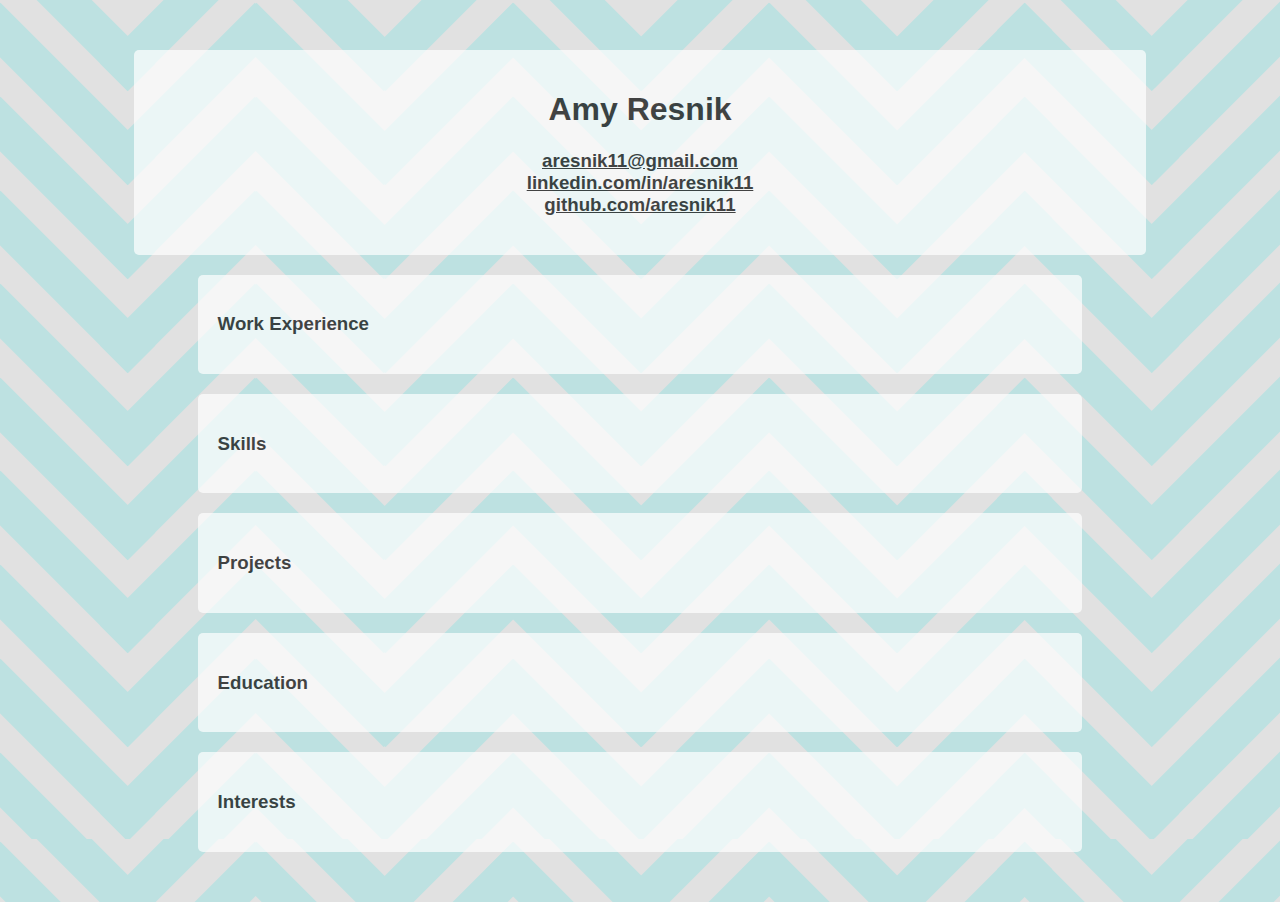
==== index.html @ 42733b4d "update" ====
<!DOCTYPE html>
<html>
<head>
  <title>Amy Resnik</title>
  <!--Links css and js files, includes jQuery library -->
  <link rel="stylesheet" type="text/css" href="index.css">
  <script src="https://ajax.googleapis.com/ajax/libs/jquery/3.1.0/jquery.min.js"></script>
  <script type="text/javascript" src="index.js"></script>
</head>
<body>
  <!--name, email, social links-->
  <header>
    <h1>Amy Resnik</h1>
    <h3>
      <a href="mailto:aresnik11@gmail.com" target="_blank">aresnik11@gmail.com</a>
      <br>
      <a href="http://www.linkedin.com/in/aresnik11" target="_blank">linkedin.com/in/aresnik11</a>
      <br>
      <a href="https://github.com/aresnik11" target="_blank">github.com/aresnik11</a>
    </h3>
  </header>
  <!-- -->
 <div class="menu">
    <h3>Work Experience</h3>
      <div>
        <p>
          <span id="hover"><b>BounceX</b></span><span id="right"><b>New York, NY</b></span>
          <br>
          <span id="hover"><i>Senior Product Integrity Manager</i></span><span id="right">August 2018 &#8211; Present</span>
          <ul>
            <li>Lead product QA for BounceX’s top revenue driving product, behavioral email, and newest product, web push notifications</li>
            <li>Validate the functional, UI, UX, and data components of new products and features throughout all phases of the software development lifecycle</li>
            <li>Collaborate with engineers and product managers to create acceptance criteria for new features</li>
            <li>Participate in feature kickoff and sprint planning meetings</li>
            <li>Work with automation engineers to build smoke tests for the email product and create test coverage for new features</li>
            <li>Oversee the creation and execution of test plans by team members</li>
          </ul>      
        </p>
        <p>
          <span id="hover"><i>Product Integrity Manager</i></span><span id="right">March 2018 &#8211; August 2018</span>
          <ul>
            <li>Managed and prioritized new product and feature tasks for the team</li>
            <li>Developed and executed comprehensive test plans confirming all test cases and acceptance criteria</li>
            <li>Collaborated with engineers and product managers to successfully validate and roll out product feed email campaigns and web push notifications</li>
            <li>Responsible for platform level bug replication, reporting, prioritization, and verification</li>
            <li>Educated and guided team members on new products, features, and processes</li>
          </ul>      
        </p>
        <p>
          <span id="hover"><i>Senior Integrity Analyst</i></span><span id="right">January 2017 &#8211; March 2018</span>
          <ul>
            <li>Validated the functionality, logic, and user experience of new features and custom campaigns and integrations</li>
            <li>Single-handedly certified the logic and functionality of an entirely new email product, and worked cross-functionally to ensure a successful rollout</li>
            <li>Identified areas for improvement in testing processes and the email product itself, and collaborated to implement updates</li>
            <li>Trained and mentored team members working on the email product</li>
            <li>Managed and prioritized email campaign and integration tasks for the team</li>
          </ul>      
        </p>
        <p>
          <span id="hover"><i>Product Integrity Analyst</i></span><span id="right">June 2015 &#8211; January 2017</span>
          <ul>
            <li>Collaborated with account managers and engineers to successfully integrate clients into the BounceX platform</li>
            <li>Validated the functionality, logic, and user experience of campaigns and integrations</li>
            <li>Responsible for campaign troubleshooting and bug reporting</li>
            <li>Gained expertise and a technical understanding of the email product through exploration and working closely with engineers</li>
            <li>Developed a formal testing process and in-depth documentation for the email product</li>
            <li>Worked with accounts team to create best practices and optimize campaign effectiveness</li>
          </ul>        
        </p>
<!--
        <br>
        <p>
          <span id="hover"><b>Transamerica Retirement Solutions</b></span><span id="right"><b>Harrison, NY</b></span>
          <br>
          <span id="hover"><i>Email Marketing Intern</i></span><span id="right">June &#8211; August 2013, 2014</span>
          <ul>
            <li>Coded hundreds of marketing emails and newsletters in HTML and CSS</li>
            <li>Sent emails to clients using ExactTarget and analyzed the open rates and click data</li>
            <li>Tested the impact of subject lines and article placement on click through rates</li>
            <li>Developed email templates using CSS in ExactTarget to make code consistent across emails</li>
            <li>Pulled retirement outlook data and showed that outlooks improved following OnTrack mailings</li>
            <li>Analyzed PortfolioXpress tool versus DIY rate of returns by age group</li>
            <li>Updated data and graphs for quarterly reports</li>
          </ul>
        </p>
        <br>
        <p>
          <span id="hover"><b>Hamilton College Mathematics Department</b></span><span id="right"><b>Clinton, NY</b></span>
          <br>
          <span id="hover"><i>Mathematics Grader</i></span><span id="right">January 2013 &#8211; May 2015</span>
          <ul>
            <li>Selected by Department to assist in grading homework assignments on a weekly basis</li>
            <li>Corrected assignments for linear algebra, statistics, probability theory and modern algebra</li>
          </ul>
        </p>
        <br>
        <p>
          <span id="hover"><b>Hamilton College Computer Science Department</b></span><span id="right"><b>Clinton, NY</b></span>
          <br>
          <span id="hover"><i>Teaching Assistant</i></span><span id="right">January &#8211; May 2013</span>
          <ul>
            <li>Selected by Department to run lab hours after excelling in an introductory computer science course</li>
            <li>Assisted introductory level students complete programming assignments in Python and C++</li>
          </ul>
        </p>
-->
      </div>
  </div>  
  <div class="menu">
    <h3>Skills</h3>
      <div>
        <ul>
          <li>JavaScript</li>
          <li>HTML</li>
          <li>CSS</li>
          <li>Jira</li>
          <li>Wrike</li>
          <li>Postman</li>
          <li>Looker</li>
          <li>Microsoft Office Suite</li>
        </ul>
      </div>
  </div>
  <div class="menu">
    <h3>Projects</h3>
      <div>
        <ul>
          <li>Learned HTML, CSS, JavaScript, Adobe PhotoShop and Dreamweaver in a web design class while studying abroad in Dublin, Ireland. For the final project, developed a promotional website for traveling to Ireland. <a href="ireland/ireland.html" target="_blank">Visit website</a>.</li>
        </ul>
      </div>
  </div>
  <div class="menu">
  	<h3>Education</h3>
      <div>
        <p>
          <span id="hover"><b>Hamilton College</b></span><span id="right"><b>Clinton, NY</b></span>
          <br>
          <i>Bachelor of Arts degree</i><span id="right">August 2011 &#8211; May 2015</span>
          <ul>
            <li>Major: Mathematics</li>
            <li>Minor: Computer Science</li>
          </ul>
        </p>
<!--
        <br>
        <p>
          <span id="hover"><b>University College Dublin</b></span><span id="right"><b>Dublin, Ireland</b></span>
          <br>
          <i>Semester Abroad</i><span id="right">January &#8211; May 2014</span>
          <ul>
            <li>Developed a <a href="ireland/ireland.html" target="_blank">website</a> for traveling to Ireland in a web design course</li>
          </ul>
        </p>
        <br>
        <p>
          <span id="hover"><b>Horace Greeley High School</b></span><span id="right"><b>Chappaqua, NY</b></span>
          <br>
          <i>Graduated Cum Laude</i><span id="right">September 2007 &#8211; June 2011</span>
        </p>
-->
      </div>
  </div>
<!--
  <div class="menu">
  	<h3>Relevant Courses</h3>
      <div>
        <table>
          <tr>
            <td>
              <ul>
                <li>Senior Seminar in Applied Statistics</li>
                <li>Cryptography</li>
                <li>Fractal Geometry</li>
                <li>Modern Algebra</li>
                <li>Real Analysis</li>
                <li>Probability Theory</li>
                <li>Statistical Analysis of Data</li>
                <li>Differential Equations</li>
                <li>Linear Algebra</li>
                <li>Calculus</li>
            	</ul>
            </td>
            <td width="15%">&nbsp;</td>
            <td>
              <ul>
                <li>Web Design</li>
              	<li>Intro to Computer Science</li>
                <li>Data Structures</li>
                <li>Principles of Programming Languages</li>
                <li>Computer Organization &amp; Assembly Language</li>
                <li>Applied Theory</li>
                <li>Algorithms</li>
                <li>Artificial Intelligence</li>
              </ul>
           </td>
         </tr>
      </table>  
      <p>
        <span id="hover"><i>Web Design Final Project:</i></span> Learned HTML, CSS, JavaScript, PHP, Adobe PhotoShop and Dreamweaver in a web design class while abroad in Dublin, Ireland. For the final project, developed a promotional website for traveling to Ireland. <a href="ireland/ireland.html" target="_blank">Visit website</a>.
      </p>
    </div>
  </div>
-->
  <div class="menu">
  	<h3>Interests</h3>
      <div>
  			<ul>
          <li>Mystery/suspense novels</li>
          <li>Sudoku and Ken Ken puzzles</li>
          <li>Travel</li>
          <li>Houseplants</li>
          <li>New York Yankees</li>
          <li>Harry Potter</li>
        </ul>
      </div>
  </div>
</body>
</html>
---- index.css ----
@charset "UTF-8";

/* background image from: http://tastingmysweetcreations.blogspot.com/2012/04/background-changes.html */

body {
	background-image: url('chevron-gray-turquoise2.png');
	font-family:Helvetica, Arial, sans-serif;
	color:#000;
	font-size:16px;
	margin-top:50px;
	margin-bottom:50px;
}

div, header {
	border-radius:5px; /* rounds edges */
	z-index:1;
	background-color:#FFF;
	opacity:0.7;
}

header {
	padding:20px;
	margin-left:10%;
	margin-right:10%;
	text-align:center;
}

#hover:hover, h3:hover, h1:hover, a:hover {
	color:#0CC; /* changes text color on hover of element */
}

a {
	color:#000;
}

.menu {
	margin-top:20px;
	margin-left:15%;
	margin-right:15%;
	padding:20px;
}

.menu div { /* all divs within the menu class */
	display:none; /* this is needed to have tabs closed by default */
	margin-left:5%;
	margin-right:5%;
}

#right {
	float:right;	
}
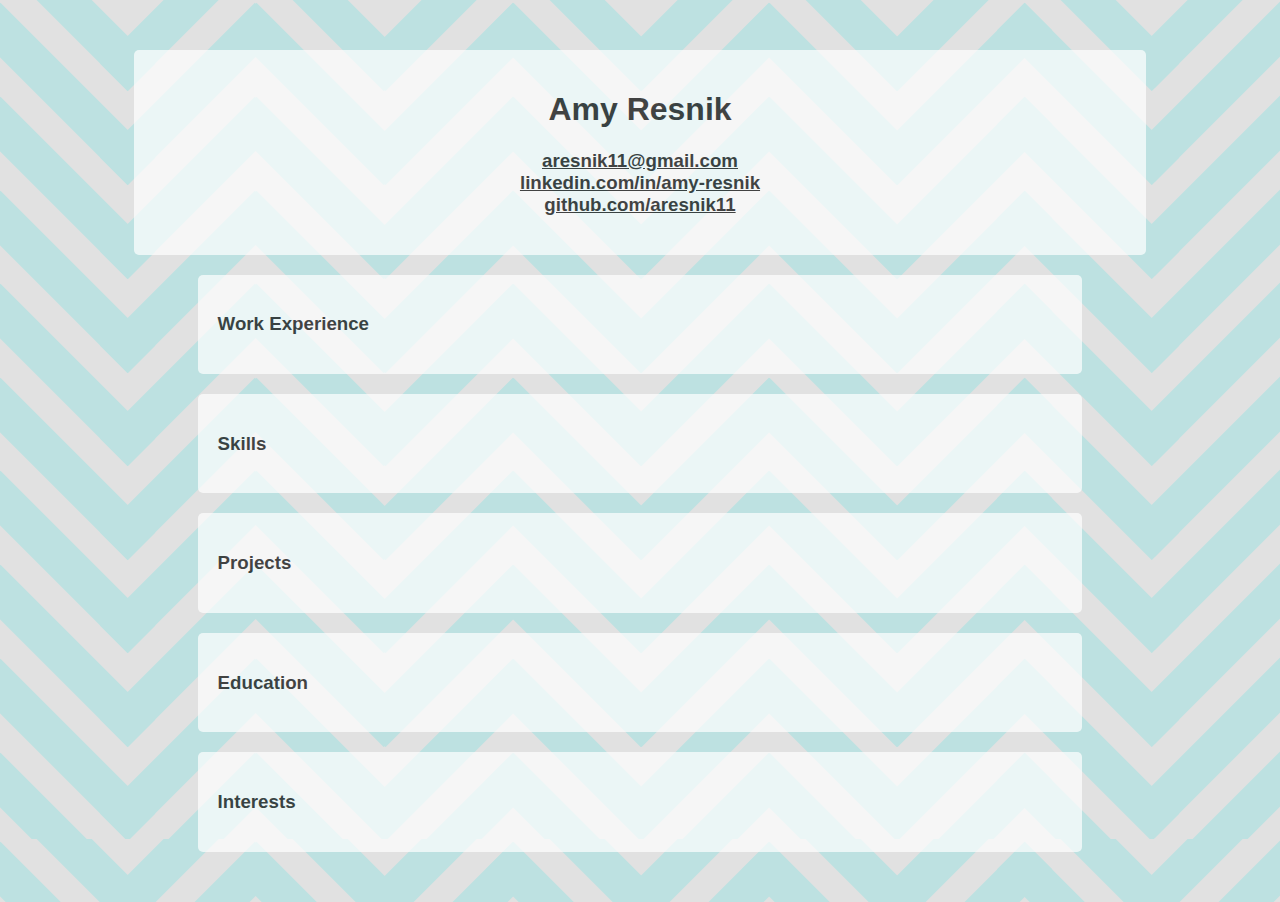
==== commit 86933933: "added README" ====
--- a/index.html
+++ b/index.html
@@ -1,6 +1,7 @@
 <!DOCTYPE html>
 <html>
-<head>
+<head lang="en" dir="ltr">
+  <meta charset="utf-8">
   <title>Amy Resnik</title>
   <!--Links css and js files, includes jQuery library -->
   <link rel="stylesheet" type="text/css" href="index.css">
@@ -14,19 +15,18 @@
     <h3>
       <a href="mailto:aresnik11@gmail.com" target="_blank">aresnik11@gmail.com</a>
       <br>
-      <a href="http://www.linkedin.com/in/aresnik11" target="_blank">linkedin.com/in/aresnik11</a>
+      <a href="http://www.linkedin.com/in/amy-resnik" target="_blank">linkedin.com/in/amy-resnik</a>
       <br>
       <a href="https://github.com/aresnik11" target="_blank">github.com/aresnik11</a>
     </h3>
   </header>
-  <!-- -->
  <div class="menu">
     <h3>Work Experience</h3>
       <div>
         <p>
-          <span id="hover"><b>BounceX</b></span><span id="right"><b>New York, NY</b></span>
-          <br>
-          <span id="hover"><i>Senior Product Integrity Manager</i></span><span id="right">August 2018 &#8211; Present</span>
+          <span class="hover"><b>BounceX</b></span><span class="right"><b>New York, NY</b></span>
+          <br>
+          <span class="hover"><i>Senior Product Integrity Manager</i></span><span class="right">August 2018 &#8211; August 2019</span>
           <ul>
             <li>Lead product QA for BounceX’s top revenue driving product, behavioral email, and newest product, web push notifications</li>
             <li>Validate the functional, UI, UX, and data components of new products and features throughout all phases of the software development lifecycle</li>
@@ -37,7 +37,7 @@
           </ul>      
         </p>
         <p>
-          <span id="hover"><i>Product Integrity Manager</i></span><span id="right">March 2018 &#8211; August 2018</span>
+          <span class="hover"><i>Product Integrity Manager</i></span><span class="right">March 2018 &#8211; August 2018</span>
           <ul>
             <li>Managed and prioritized new product and feature tasks for the team</li>
             <li>Developed and executed comprehensive test plans confirming all test cases and acceptance criteria</li>
@@ -47,7 +47,7 @@
           </ul>      
         </p>
         <p>
-          <span id="hover"><i>Senior Integrity Analyst</i></span><span id="right">January 2017 &#8211; March 2018</span>
+          <span class="hover"><i>Senior Integrity Analyst</i></span><span class="right">January 2017 &#8211; March 2018</span>
           <ul>
             <li>Validated the functionality, logic, and user experience of new features and custom campaigns and integrations</li>
             <li>Single-handedly certified the logic and functionality of an entirely new email product, and worked cross-functionally to ensure a successful rollout</li>
@@ -57,7 +57,7 @@
           </ul>      
         </p>
         <p>
-          <span id="hover"><i>Product Integrity Analyst</i></span><span id="right">June 2015 &#8211; January 2017</span>
+          <span class="hover"><i>Product Integrity Analyst</i></span><span class="right">June 2015 &#8211; January 2017</span>
           <ul>
             <li>Collaborated with account managers and engineers to successfully integrate clients into the BounceX platform</li>
             <li>Validated the functionality, logic, and user experience of campaigns and integrations</li>
@@ -125,7 +125,7 @@
     <h3>Projects</h3>
       <div>
         <ul>
-          <li>Learned HTML, CSS, JavaScript, Adobe PhotoShop and Dreamweaver in a web design class while studying abroad in Dublin, Ireland. For the final project, developed a promotional website for traveling to Ireland. <a href="ireland/ireland.html" target="_blank">Visit website</a>.</li>
+          <li>Learned HTML, CSS, JavaScript, Adobe PhotoShop and Dreamweaver in a web design class while studying abroad in Dublin, Ireland. For the final project, developed a promotional website for traveling to Ireland. <a href="ireland/home" target="_blank">Visit website</a>.</li>
         </ul>
       </div>
   </div>
@@ -133,9 +133,9 @@
   	<h3>Education</h3>
       <div>
         <p>
-          <span id="hover"><b>Hamilton College</b></span><span id="right"><b>Clinton, NY</b></span>
-          <br>
-          <i>Bachelor of Arts degree</i><span id="right">August 2011 &#8211; May 2015</span>
+          <span class="hover"><b>Hamilton College</b></span><span class="right"><b>Clinton, NY</b></span>
+          <br>
+          <i>Bachelor of Arts degree</i><span class="right">August 2011 &#8211; May 2015</span>
           <ul>
             <li>Major: Mathematics</li>
             <li>Minor: Computer Science</li>
--- a/index.css
+++ b/index.css
@@ -2,7 +2,7 @@
 
 /* background image from: http://tastingmysweetcreations.blogspot.com/2012/04/background-changes.html */
 
-body {
+body { /* universal */
 	background-image: url('chevron-gray-turquoise2.png');
 	font-family:Helvetica, Arial, sans-serif;
 	color:#000;
@@ -11,7 +11,7 @@
 	margin-bottom:50px;
 }
 
-div, header {
+div, header { /* all divs and header */
 	border-radius:5px; /* rounds edges */
 	z-index:1;
 	background-color:#FFF;
@@ -25,7 +25,7 @@
 	text-align:center;
 }
 
-#hover:hover, h3:hover, h1:hover, a:hover {
+.hover:hover, h3:hover, h1:hover, a:hover {
 	color:#0CC; /* changes text color on hover of element */
 }
 
@@ -46,6 +46,6 @@
 	margin-right:5%;
 }
 
-#right {
+.right {
 	float:right;	
 }